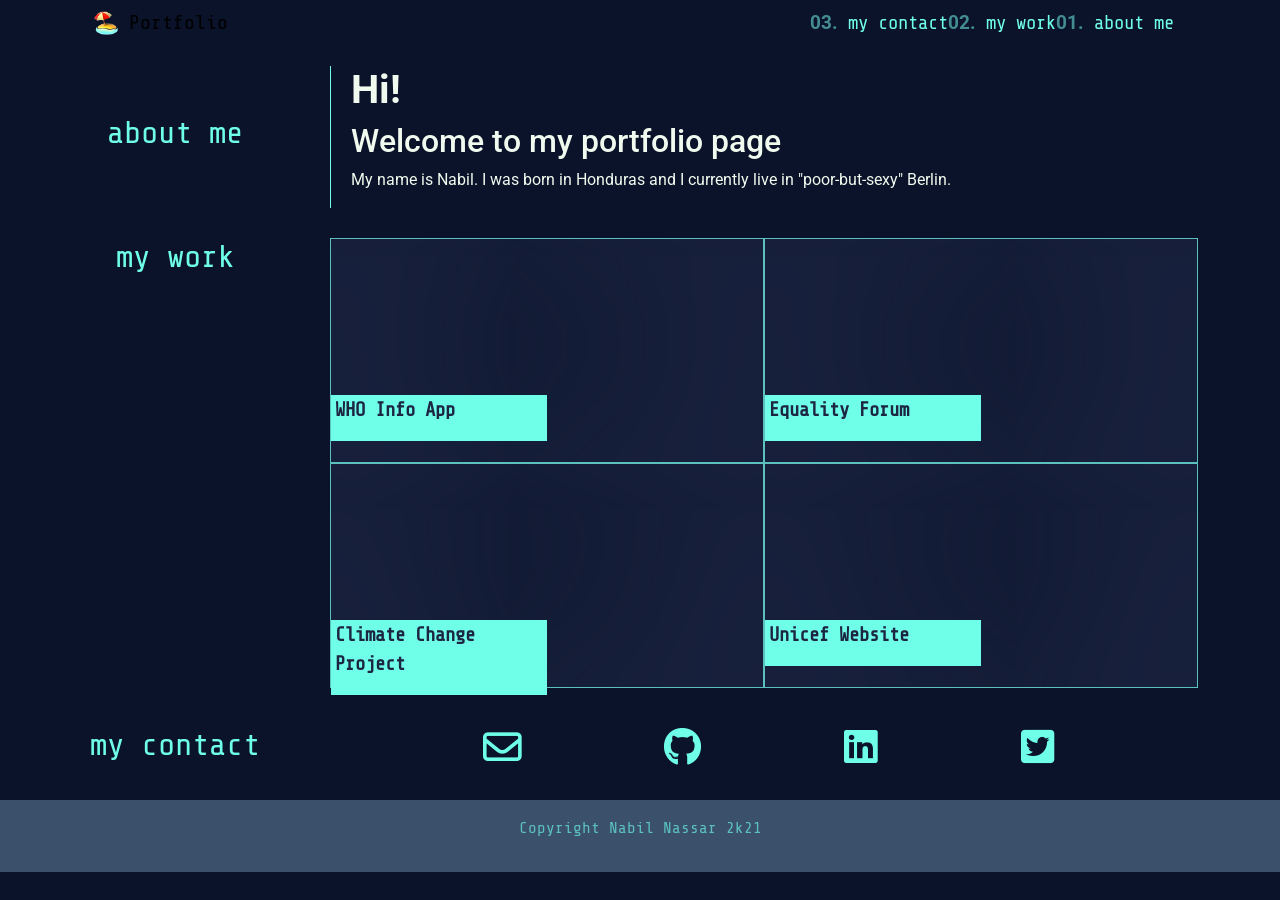
==== index.html @ fea4977c "Initial commit on dev branch" ====
<!DOCTYPE html>
<html lang="en">
  <head>
    <meta charset="UTF-8" />
    <meta http-equiv="X-UA-Compatible" content="IE=edge" />
    <meta name="viewport" content="width=device-width, initial-scale=1.0" />
    <!-- google fonts -->
    <link
      href="https://fonts.googleapis.com/css2?family=Dancing+Script:wght@700&family=Roboto:wght@100;300&family=Share+Tech+Mono&display=swap"
      rel="stylesheet"
    />
    <!-- cdn link to awesome font -->
    <link
      rel="stylesheet"
      href="https://cdnjs.cloudflare.com/ajax/libs/font-awesome/6.0.0-beta2/css/all.min.css"
      integrity="sha512-YWzhKL2whUzgiheMoBFwW8CKV4qpHQAEuvilg9FAn5VJUDwKZZxkJNuGM4XkWuk94WCrrwslk8yWNGmY1EduTA=="
      crossorigin="anonymous"
      referrerpolicy="no-referrer"
    />
    <!-- bootstrap -->
    <link
      href="https://cdn.jsdelivr.net/npm/bootstrap@5.1.3/dist/css/bootstrap.min.css"
      rel="stylesheet"
      integrity="sha384-1BmE4kWBq78iYhFldvKuhfTAU6auU8tT94WrHftjDbrCEXSU1oBoqyl2QvZ6jIW3"
      crossorigin="anonymous"
    />
    <!-- bootstrap icons -->
    <link
      rel="stylesheet"
      href="https://cdn.jsdelivr.net/npm/bootstrap-icons@1.7.0/font/bootstrap-icons.css"
    />
    <!-- style sheets -->
    <link rel="stylesheet" href="./assets/css/style.css" />
    <!-- title and favicon -->
    <title>Nabil's Portfolio</title>
    <link
      rel="shortcut icon"
      href="./assets/images/beach-with-umbrella.png"
      type="image/gif"
    />
  </head>

  <body>
    <!-- header -->
    <div class="container">
      <nav class="navbar navbar-expand-lg">
        <div class="container-fluid">
          <div class="row">
            <!-- logo -->
            <div class="col">
              <a class="navbar-brand" href="#">
                <img
                  src="./assets/images/beach-with-umbrella.png"
                  alt="beach with umbrella icon"
                  width="24"
                  height="24"
                  class="d-inline-block align-text-top"
                />
                Portfolio
              </a>
            </div>
          </div>
          <!-- navigation options -->
          <div class="container-fluid">
            <button
              class="navbar-toggler"
              type="button"
              data-bs-toggle="collapse"
              data-bs-target="#navbarNavDropdown"
              aria-controls="navbarNavDropdown"
              aria-expanded="false"
              aria-label="Toggle navigation"
            >
              <span class="navbar-toggler-icon"></span>
            </button>
            <ul class="navbar-nav flex-row-reverse">
              <li class="nav-item">
                <a class="menu-item" href="#about-me-anchor"
                  ><span>01.</span> about me</a
                >
              </li>
              <li class="nav-item">
                <a class="menu-item" href="#my-work-anchor"
                  ><span>02.</span> my work</a
                >
              </li>
              <li class="nav-item">
                <a class="menu-item" href="#my-contact-anchor"
                  ><span>03.</span> my contact</a
                >
              </li>
            </ul>
          </div>
        </div>
      </nav>
    </div>

    <main>
      <!-- ABOUT ME -->
      <div class="about-me" id="about-me-anchor">
        <!-- about me title section on the left -->
        <div class="about-me-title">
          <h2>about me</h2>
        </div>

        <!-- text with info and intro about myself / this is regular text -->
        <div class="about-me-text">
          <h1>
            <b>Hi!</b>
          </h1>
          <h2>Welcome to my portfolio page</h2>
          <p>
            My name is Nabil. I was born in Honduras and I currently live in
            "poor-but-sexy" Berlin.
          </p>
        </div>
      </div>

      <!-- MY WORK -->
      <div class="my-work" id="my-work-anchor">
        <!-- my work title section on the left -->
        <div class="my-work-title">
          <h2>my work</h2>
        </div>

        <!-- this is where all projects are configured and then located on the right side -->
        <div class="projects">
          

          <!-- this is project #2 -->
          <div class="project" id="project-2">
            <a href="https://www.who.int/">
              <div class="project-title">
                <p>
                  <b> WHO Info App </b>
                </p>
              </div>
            </a>
          </div>

          <!-- this is project #3 -->
          <div class="project" id="project-3">
            <a href="https://www.equalrights.org/">
              <div class="project-title">
                <p>
                  <b> Equality Forum </b>
                </p>
              </div>
            </a>
          </div>

          <!-- this is project #4 -->
          <div class="project" id="project-4">
            <a href="https://climate.nasa.gov/">
              <div class="project-title">
                <p>
                  <b> Climate Change Project </b>
                </p>
              </div>
            </a>
          </div>

          <!-- this is project #5 -->
          <div class="project" id="project-5">
            <a href="https://www.unicef.org/">
              <div class="project-title">
                <p>
                  <b> Unicef Website </b>
                </p>
              </div>
            </a>
          </div>
        </div>
      </div>

      <!-- MY CONTACT -->
      <div class="my-contact" id="my-contact-anchor">
        <!-- my contact title section on the left side -->
        <div class="my-contact-title">
          <h2>my contact</h2>
        </div>

        <!-- social media icons to redirect to the corresponding contact platform -->
        <div class="contact-media">
          <!-- this icon open the local mail program and sends an email to my address -->
          <div class="social-media" id="email">
            <a href="mailto:nabilnassarvelasquez@gmail.com">
              <i class="far fa-envelope fa-2x"></i>
            </a>
          </div>

          <!-- this icon takes the visitor to my github page -->
          <div class="social-media" id="github">
            <a href="https://github.com/nnassarv">
              <i class="fab fa-github fa-2x"></i>
            </a>
          </div>

          <!-- this icon takes the visitor to my linkedin page -->
          <div class="social-media" id="linkedin">
            <a
              href="https://www.linkedin.com/in/nabil-nassar-velasquez-46053528/"
            >
              <i class="fab fa-linkedin fa-2x"></i>
            </a>
          </div>

          <!-- this icon takes the visitor to twitter home page -->
          <div class="social-media" id="twitter">
            <a href="https://twitter.com/home">
              <i class="fab fa-twitter-square fa-2x"></i>
            </a>
          </div>
        </div>
      </div>
    </main>
  </body>

  <!-- this is a standard copyright footer -->
  <footer>
    <p>Copyright Nabil Nassar 2k21</p>
  </footer>
</html>
---- assets/css/style.css ----
:root {
/* This is the color pallet for this site */
/* CSS HEX */
    --imperial-red: #e63946ff;
    --white: #f1faeeff;
    --soft-blue: #a8dadcff;
    --mid-blue: #457b9dff;
    --dark-blue: #1d3557ff;
    --oxford-blue: #0b132bff;
    --space-cadet: #1c2541ff;
    --independence: #3a506bff;
    --maximum-blue-green: #5bc0beff;
    --turquoise: #6fffe9ff;
}
/* body general style */
body {
    background-color: var(--oxford-blue);
    display: block;    
}

/* 
    NAV-BAR STYLE 
*/

/* header style */
/* .header {
    height: auto;
    color: var(--white);
    background: var(--oxford-blue);
    display: flex;
    justify-content: space-between;
} */

/* logo style */
.logo {
    font-size: 1.6vw;
    font-family: 'Share Tech Mono', monospace;
    text-align: center;
    color: var(--turquoise);
    /* width: 25%; */
}

.logo h2 {
    text-align: center;
    padding: 10px;
}

/* nav bar style */
/* .header nav {
    min-width: 75%;
    height: auto;
    display: flex;
    flex-flow: row wrap;
    justify-content: center;
    align-items: center;
} */

/* style of the menu items list */
/* nav ul {
    display: flex;
    justify-content: center;
} */

/* style for the numbering of the menu items in tha nav bar */
nav span {
    color: var(--maximum-blue-green);
    font-family: 'Roboto', sans-serif;
    opacity: 0.7;
    font-weight:bolder;
}

/* nav bar options style */
.header nav ul li {
    /* min-width: 15vw; */
    list-style: none;
    text-align: center;
    /* flex: 1 1 20%; */
}

/* style of menu items in the nav bar */
a {
    color: var(--turquoise);
    text-decoration: none;
    font-family: 'Share Tech Mono', monospace;
    font-size: 1.5vw;
}

/* style for hover over menu items in the nav bar */
.menu-item:hover span, .menu-item:hover {
    color: coral;
}

/* 
    ABOUT ME section 
*/

/* about me container */
.about-me {
    margin: 10px;
    padding: 10px;
    height: auto;
    width: auto;
    display: flex;
    align-items: center;
}

/* about me title */
.about-me-title {
    color: var(--turquoise);
    font-family: 'Share Tech Mono', monospace;
    margin: 0px;
    width: 25%;
    height: auto;
    background: var(--oxford-blue);
    text-align: center;
}

/* about me info */
.about-me-text {
    color: var(--white);
    font-family: 'Roboto', sans-serif;
    padding-left: 20px;
    margin-left: 0px;
    border-left: 1px solid var(--turquoise);
    width: 75%;
    height: auto;
    text-align: left;
    flex: 1 1 70%;
}


/* 
    MY WORK section 
*/
/* my work container */
.my-work {
    margin: 10px;
    padding: 10px;
    height: auto;
    width: auto;
    display: flex;
    align-items: center;
}

/* my work title */
.my-work-title {
    color: var(--turquoise);
    font-family: 'Share Tech Mono', monospace;
    margin: 0px;
    width: 25%;
    height: auto;
    background: var(--oxford-blue);
    text-align: center;
    display: block;
    align-self: flex-start;
}

/* my work = my projects */
.projects {
    margin: 0px;
    width: 70%;
    height: auto;
    display: flex;
    flex-flow: row wrap;
}

/* style of the project cards */
.project {
    margin: 0;
    box-shadow: 0px 0px 200px 50px var(--space-cadet) inset;
    border: 1px solid var(--maximum-blue-green);
    width: 35%;
    height: auto;
    flex: 1 1 35%;
}

/* style for hover over project box / image */
.project:hover {
    box-shadow: 0 0 0 0;
}

/* style for hover over project title box */
.project-title:hover {
    background: coral;
    color: var(--white);
}

/* box with project title */
.project-title {
    color: var(--space-cadet);
    font-family: 'Share Tech Mono', monospace;
    background: var(--turquoise);
    max-width: 50%;
    min-height: 10%;
    padding: 0.1% 0 0.1% 1%;
    text-align: left;
    position: relative;
    top: 70%;
}

/* style for text inside the project title box */
.project-title a {
    color: var(--space-cadet);
    font-size: smaller;
}

/* mini project week 1 */
#project-1 {
    background-image: url(./images/project-1-mini-project.jpeg);
    width: 70%;
    height: 25vh;
    background-size: cover;
    background-position: center;
    flex: 1 1 70%;
}

/* who app */
#project-2 {
    background-image: url(./images/who-info-background.jpeg);
    width: 35%;
    height: 25vh;
    background-size: cover;
    background-position: center 10%;
    flex: 1 1 35%;
}

/* equality */
#project-3 {
    background-image: url(./images/still-fighting-for-this-shit.jpeg);
    width: 35%;
    height: 25vh;
    background-size: cover;
    background-position: top 10%;
    flex: 1 1 35%;
}

/* climate change */
#project-4 {
    background-image: url(./images/planet-over-profit.jpeg);
    width: 35%;
    height: 25vh;
    background-size: cover;
    background-position: top 10%;
    flex: 1 1 35%;
}

/* unicef */
#project-5 {
    background-image: url(./images/unicef.jpeg);
    width: 35%;
    height: 25vh;
    background-size: cover;
    background-position: center;
    flex: 1 1 35%;
}

/* 
    MY CONTACT section
*/
/* my contact container */
.my-contact {
    margin: 10px;
    padding: 10px;
    height: auto;
    width: auto;
    display: flex;
    align-items: center;
}

/* my contact title */
.my-contact-title {
    color: var(--turquoise);
    font-family: 'Share Tech Mono', monospace;
    margin: 0px;
    width: 25%;
    height: auto;
    background: var(--oxford-blue);
    text-align: center;
    display: block;
}

/* my contact info */
.contact-media {
    padding: 5px;
    margin: 5px;
    width: 70%;
    height: auto;
    display: flex;
    flex-flow: row wrap;
    justify-content:space-evenly;
}

/* style for hover over social media icons */
i:hover {
    transform: scale3d(1.2,1.2,1.2);
    color: coral;
}

/* footer style */
footer {
    background: var(--independence);
    color: var(--maximum-blue-green);
    font-family: 'Share Tech Mono', monospace;
    text-align: center;
    padding: 1em;
}

/* media screen config for screen size starting at 700px width */
@media screen and (max-width: 700px) {
    * {
        flex-flow: column wrap;
    }

    .header {
        flex-direction: column;
        align-self: center;
        justify-items: center;
    }

    .projects {
        flex-flow: column wrap;
    }

    .project {
        min-width: 20rem;
        min-height: 20rem;
        align-self: center;

    }

    .my-work-title {
        align-self: center;
    }
}
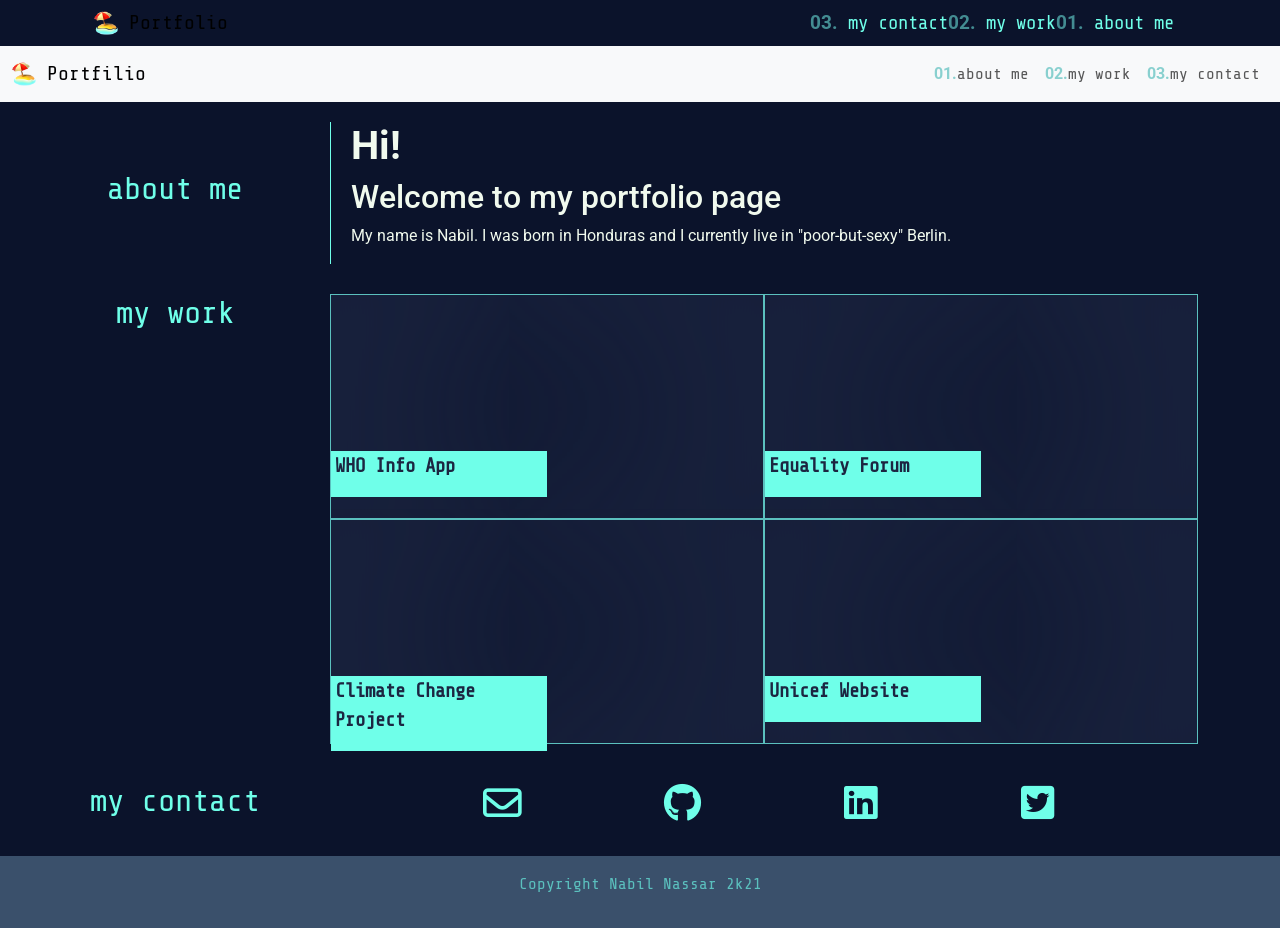
==== commit 5c13d37d: "Add new navbar with responsive design to small screen into toggle button" ====
--- a/index.html
+++ b/index.html
@@ -24,6 +24,12 @@
       integrity="sha384-1BmE4kWBq78iYhFldvKuhfTAU6auU8tT94WrHftjDbrCEXSU1oBoqyl2QvZ6jIW3"
       crossorigin="anonymous"
     />
+    <!-- JavaScript Bundle with Popper -->
+    <script
+      src="https://cdn.jsdelivr.net/npm/bootstrap@5.1.3/dist/js/bootstrap.bundle.min.js"
+      integrity="sha384-ka7Sk0Gln4gmtz2MlQnikT1wXgYsOg+OMhuP+IlRH9sENBO0LRn5q+8nbTov4+1p"
+      crossorigin="anonymous"
+    ></script>
     <!-- bootstrap icons -->
     <link
       rel="stylesheet"
@@ -42,6 +48,7 @@
 
   <body>
     <!-- header -->
+
     <div class="container">
       <nav class="navbar navbar-expand-lg">
         <div class="container-fluid">
@@ -95,6 +102,52 @@
       </nav>
     </div>
 
+    <!-- new navbar -->
+    <nav class="navbar navbar-expand-lg navbar-light bg-light">
+      <div class="container-fluid">
+        <a class="navbar-brand" href="#">
+          <img
+            src="./assets/images/beach-with-umbrella.png"
+            alt="beach with umbrella icon"
+            width="24"
+            height="24"
+            class="d-inline-block align-text-top"
+          />
+          Portfilio</a
+        >
+        <button
+          class="navbar-toggler"
+          type="button"
+          data-bs-toggle="collapse"
+          data-bs-target="#navbarTogglerDemo02"
+          aria-controls="navbarTogglerDemo02"
+          aria-expanded="false"
+          aria-label="Toggle navigation"
+        >
+          <span class="navbar-toggler-icon"></span>
+        </button>
+        <div class="collapse navbar-collapse row" id="navbarTogglerDemo02">
+          <ul class="navbar-nav me-auto mb-2 mb-lg-0 justify-content-end">
+            <li class="nav-item">
+              <a class="nav-link" aria-current="page" href="#about-me-anchor"
+                ><span>01.</span>about me</a
+              >
+            </li>
+            <li class="nav-item">
+              <a class="nav-link" href="#my-work-anchor"
+                ><span>02.</span>my work</a
+              >
+            </li>
+            <li class="nav-item">
+              <a class="nav-link" href="#my-contact-anchor"
+                ><span>03.</span>my contact</a
+              >
+            </li>
+          </ul>
+        </div>
+      </div>
+    </nav>
+
     <main>
       <!-- ABOUT ME -->
       <div class="about-me" id="about-me-anchor">
@@ -125,8 +178,6 @@
 
         <!-- this is where all projects are configured and then located on the right side -->
         <div class="projects">
-          
-
           <!-- this is project #2 -->
           <div class="project" id="project-2">
             <a href="https://www.who.int/">
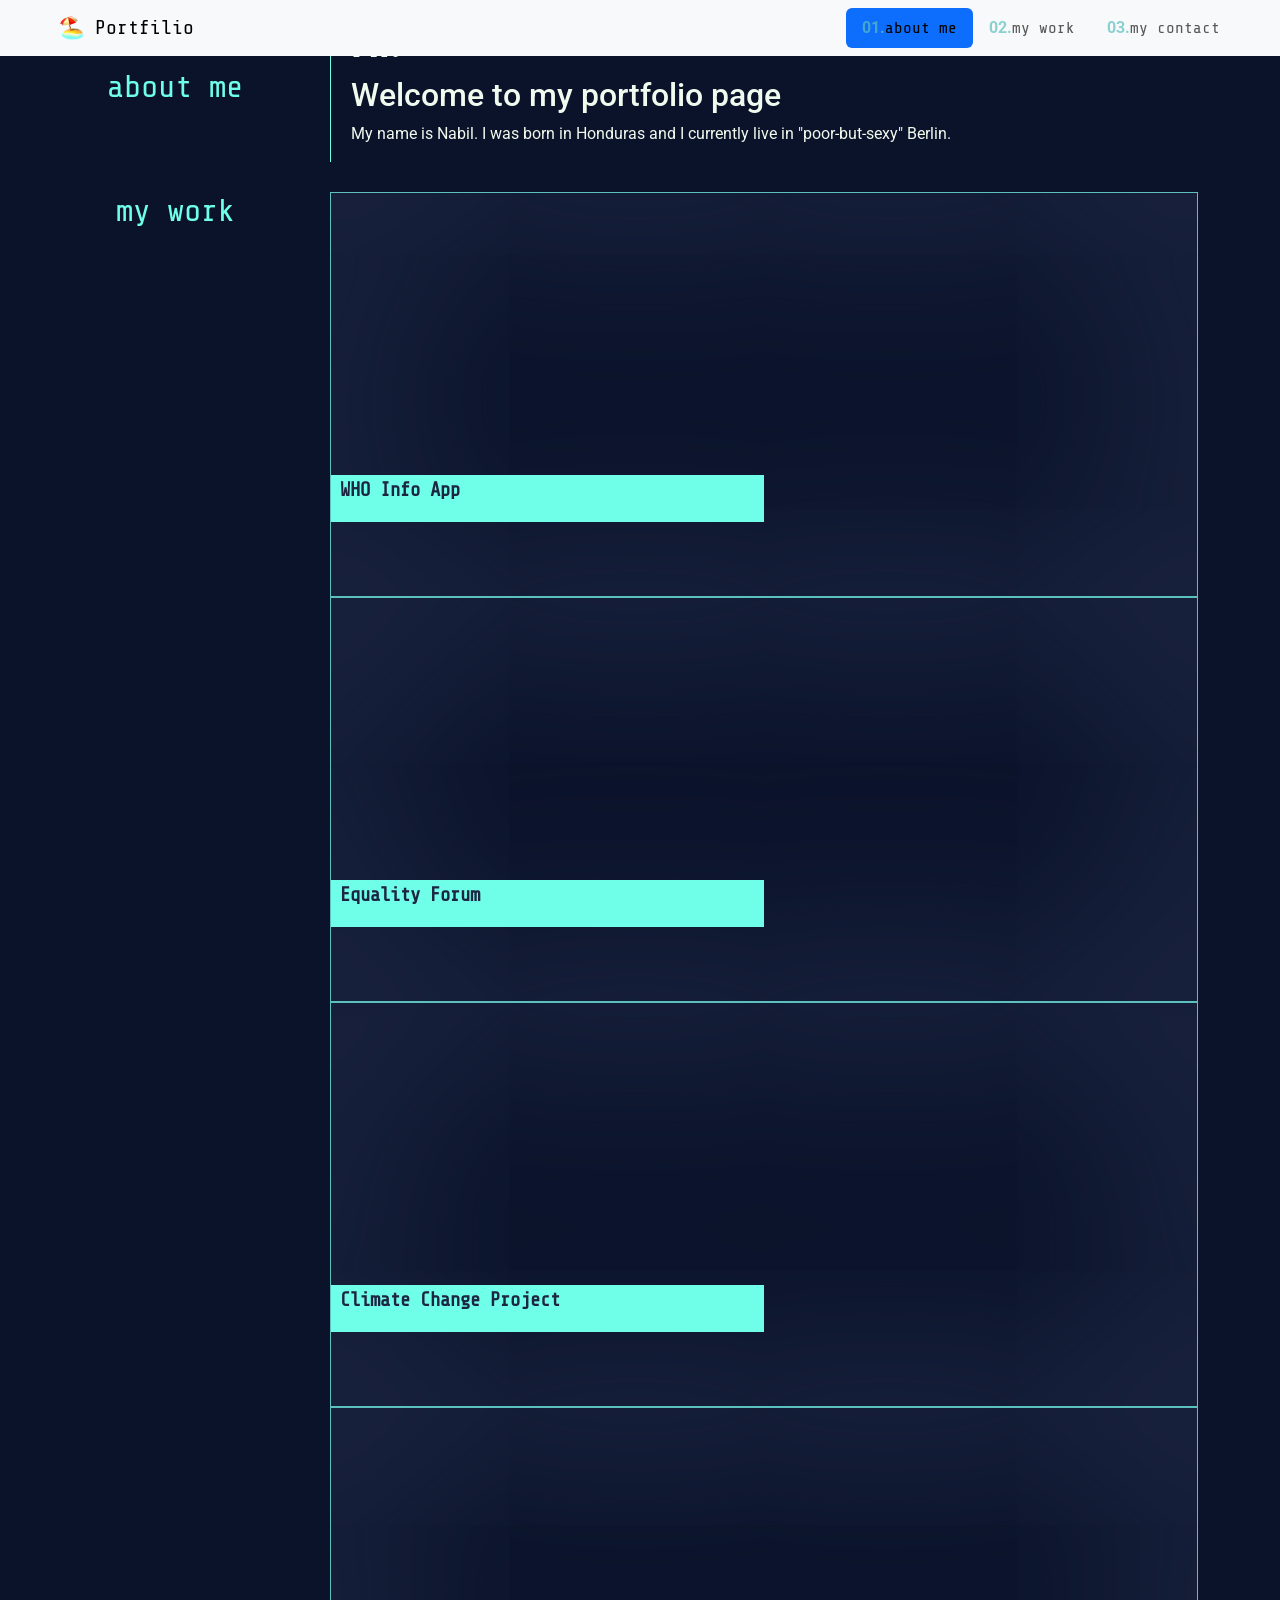
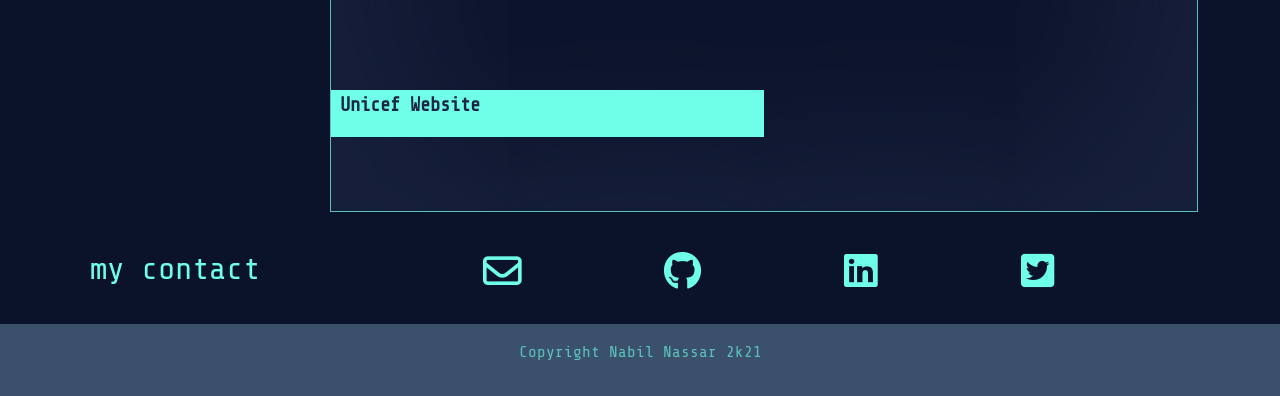
==== commit 233d1d52: "Add scrollspy to navbar and body to display the current section as we scroll down" ====
--- a/index.html
+++ b/index.html
@@ -46,66 +46,14 @@
     />
   </head>
 
-  <body>
+  <body data-bs-spy="scroll" data-bs-target="#navbar-scrollspy">
     <!-- header -->
-
-    <div class="container">
-      <nav class="navbar navbar-expand-lg">
-        <div class="container-fluid">
-          <div class="row">
-            <!-- logo -->
-            <div class="col">
-              <a class="navbar-brand" href="#">
-                <img
-                  src="./assets/images/beach-with-umbrella.png"
-                  alt="beach with umbrella icon"
-                  width="24"
-                  height="24"
-                  class="d-inline-block align-text-top"
-                />
-                Portfolio
-              </a>
-            </div>
-          </div>
-          <!-- navigation options -->
-          <div class="container-fluid">
-            <button
-              class="navbar-toggler"
-              type="button"
-              data-bs-toggle="collapse"
-              data-bs-target="#navbarNavDropdown"
-              aria-controls="navbarNavDropdown"
-              aria-expanded="false"
-              aria-label="Toggle navigation"
-            >
-              <span class="navbar-toggler-icon"></span>
-            </button>
-            <ul class="navbar-nav flex-row-reverse">
-              <li class="nav-item">
-                <a class="menu-item" href="#about-me-anchor"
-                  ><span>01.</span> about me</a
-                >
-              </li>
-              <li class="nav-item">
-                <a class="menu-item" href="#my-work-anchor"
-                  ><span>02.</span> my work</a
-                >
-              </li>
-              <li class="nav-item">
-                <a class="menu-item" href="#my-contact-anchor"
-                  ><span>03.</span> my contact</a
-                >
-              </li>
-            </ul>
-          </div>
-        </div>
-      </nav>
-    </div>
-
-    <!-- new navbar -->
-    <nav class="navbar navbar-expand-lg navbar-light bg-light">
+    <nav
+      id="navbar-scrollspy"
+      class="navbar navbar-expand-lg navbar-light bg-light fixed-top"
+    >
       <div class="container-fluid">
-        <a class="navbar-brand" href="#">
+        <a class="navbar-brand px-5" href="#">
           <img
             src="./assets/images/beach-with-umbrella.png"
             alt="beach with umbrella icon"
@@ -127,19 +75,30 @@
           <span class="navbar-toggler-icon"></span>
         </button>
         <div class="collapse navbar-collapse row" id="navbarTogglerDemo02">
-          <ul class="navbar-nav me-auto mb-2 mb-lg-0 justify-content-end">
+          <ul
+            class="
+              navbar-nav
+              nav nav-pills
+              me-auto
+              mb-2 mb-lg-0
+              justify-content-end
+            "
+          >
             <li class="nav-item">
-              <a class="nav-link" aria-current="page" href="#about-me-anchor"
+              <a
+                class="nav-link menu-item px-3"
+                aria-current="page"
+                href="#about-me-anchor"
                 ><span>01.</span>about me</a
               >
             </li>
             <li class="nav-item">
-              <a class="nav-link" href="#my-work-anchor"
+              <a class="nav-link menu-item px-3" href="#my-work-anchor"
                 ><span>02.</span>my work</a
               >
             </li>
             <li class="nav-item">
-              <a class="nav-link" href="#my-contact-anchor"
+              <a class="nav-link menu-item pe-5 ps-3" href="#my-contact-anchor"
                 ><span>03.</span>my contact</a
               >
             </li>
@@ -149,118 +108,127 @@
     </nav>
 
     <main>
-      <!-- ABOUT ME -->
-      <div class="about-me" id="about-me-anchor">
-        <!-- about me title section on the left -->
-        <div class="about-me-title">
-          <h2>about me</h2>
-        </div>
-
-        <!-- text with info and intro about myself / this is regular text -->
-        <div class="about-me-text">
-          <h1>
-            <b>Hi!</b>
-          </h1>
-          <h2>Welcome to my portfolio page</h2>
-          <p>
-            My name is Nabil. I was born in Honduras and I currently live in
-            "poor-but-sexy" Berlin.
-          </p>
-        </div>
-      </div>
-
-      <!-- MY WORK -->
-      <div class="my-work" id="my-work-anchor">
-        <!-- my work title section on the left -->
-        <div class="my-work-title">
-          <h2>my work</h2>
-        </div>
-
-        <!-- this is where all projects are configured and then located on the right side -->
-        <div class="projects">
-          <!-- this is project #2 -->
-          <div class="project" id="project-2">
-            <a href="https://www.who.int/">
-              <div class="project-title">
-                <p>
-                  <b> WHO Info App </b>
-                </p>
-              </div>
-            </a>
-          </div>
-
-          <!-- this is project #3 -->
-          <div class="project" id="project-3">
-            <a href="https://www.equalrights.org/">
-              <div class="project-title">
-                <p>
-                  <b> Equality Forum </b>
-                </p>
-              </div>
-            </a>
-          </div>
-
-          <!-- this is project #4 -->
-          <div class="project" id="project-4">
-            <a href="https://climate.nasa.gov/">
-              <div class="project-title">
-                <p>
-                  <b> Climate Change Project </b>
-                </p>
-              </div>
-            </a>
-          </div>
-
-          <!-- this is project #5 -->
-          <div class="project" id="project-5">
-            <a href="https://www.unicef.org/">
-              <div class="project-title">
-                <p>
-                  <b> Unicef Website </b>
-                </p>
-              </div>
-            </a>
-          </div>
-        </div>
-      </div>
-
-      <!-- MY CONTACT -->
-      <div class="my-contact" id="my-contact-anchor">
-        <!-- my contact title section on the left side -->
-        <div class="my-contact-title">
-          <h2>my contact</h2>
-        </div>
-
-        <!-- social media icons to redirect to the corresponding contact platform -->
-        <div class="contact-media">
-          <!-- this icon open the local mail program and sends an email to my address -->
-          <div class="social-media" id="email">
-            <a href="mailto:nabilnassarvelasquez@gmail.com">
-              <i class="far fa-envelope fa-2x"></i>
-            </a>
-          </div>
-
-          <!-- this icon takes the visitor to my github page -->
-          <div class="social-media" id="github">
-            <a href="https://github.com/nnassarv">
-              <i class="fab fa-github fa-2x"></i>
-            </a>
-          </div>
-
-          <!-- this icon takes the visitor to my linkedin page -->
-          <div class="social-media" id="linkedin">
-            <a
-              href="https://www.linkedin.com/in/nabil-nassar-velasquez-46053528/"
-            >
-              <i class="fab fa-linkedin fa-2x"></i>
-            </a>
-          </div>
-
-          <!-- this icon takes the visitor to twitter home page -->
-          <div class="social-media" id="twitter">
-            <a href="https://twitter.com/home">
-              <i class="fab fa-twitter-square fa-2x"></i>
-            </a>
+      <!-- add the scrollspy to highlight the sectio in the menu as we scroll -->
+        <div
+        data-bs-spy="scroll"
+        data-bs-target="#navbar-scrollspy"
+        data-bs-offset="0"
+        class="scrollspy-example"
+        tabindex="0"
+      >
+        <!-- ABOUT ME -->
+        <div class="about-me" id="about-me-anchor">
+          <!-- about me title section on the left -->
+          <div class="about-me-title">
+            <h2>about me</h2>
+          </div>
+
+          <!-- text with info and intro about myself / this is regular text -->
+          <div class="about-me-text">
+            <h1>
+              <b>Hi!</b>
+            </h1>
+            <h2>Welcome to my portfolio page</h2>
+            <p>
+              My name is Nabil. I was born in Honduras and I currently live in
+              "poor-but-sexy" Berlin.
+            </p>
+          </div>
+        </div>
+
+        <!-- MY WORK -->
+        <div class="my-work" id="my-work-anchor">
+          <!-- my work title section on the left -->
+          <div class="my-work-title">
+            <h2>my work</h2>
+          </div>
+
+          <!-- this is where all projects are configured and then located on the right side -->
+          <div class="projects">
+            <!-- this is project #2 -->
+            <div class="project" id="project-2">
+              <a href="https://www.who.int/">
+                <div class="project-title">
+                  <p>
+                    <b> WHO Info App </b>
+                  </p>
+                </div>
+              </a>
+            </div>
+
+            <!-- this is project #3 -->
+            <div class="project" id="project-3">
+              <a href="https://www.equalrights.org/">
+                <div class="project-title">
+                  <p>
+                    <b> Equality Forum </b>
+                  </p>
+                </div>
+              </a>
+            </div>
+
+            <!-- this is project #4 -->
+            <div class="project" id="project-4">
+              <a href="https://climate.nasa.gov/">
+                <div class="project-title">
+                  <p>
+                    <b> Climate Change Project </b>
+                  </p>
+                </div>
+              </a>
+            </div>
+
+            <!-- this is project #5 -->
+            <div class="project" id="project-5">
+              <a href="https://www.unicef.org/">
+                <div class="project-title">
+                  <p>
+                    <b> Unicef Website </b>
+                  </p>
+                </div>
+              </a>
+            </div>
+          </div>
+        </div>
+
+        <!-- MY CONTACT -->
+        <div class="my-contact" id="my-contact-anchor">
+          <!-- my contact title section on the left side -->
+          <div class="my-contact-title">
+            <h2>my contact</h2>
+          </div>
+
+          <!-- social media icons to redirect to the corresponding contact platform -->
+          <div class="contact-media">
+            <!-- this icon open the local mail program and sends an email to my address -->
+            <div class="social-media" id="email">
+              <a href="mailto:nabilnassarvelasquez@gmail.com">
+                <i class="far fa-envelope fa-2x"></i>
+              </a>
+            </div>
+
+            <!-- this icon takes the visitor to my github page -->
+            <div class="social-media" id="github">
+              <a href="https://github.com/nnassarv">
+                <i class="fab fa-github fa-2x"></i>
+              </a>
+            </div>
+
+            <!-- this icon takes the visitor to my linkedin page -->
+            <div class="social-media" id="linkedin">
+              <a
+                href="https://www.linkedin.com/in/nabil-nassar-velasquez-46053528/"
+              >
+                <i class="fab fa-linkedin fa-2x"></i>
+              </a>
+            </div>
+
+            <!-- this icon takes the visitor to twitter home page -->
+            <div class="social-media" id="twitter">
+              <a href="https://twitter.com/home">
+                <i class="fab fa-twitter-square fa-2x"></i>
+              </a>
+            </div>
           </div>
         </div>
       </div>
--- a/assets/css/style.css
+++ b/assets/css/style.css
@@ -15,7 +15,8 @@
 /* body general style */
 body {
     background-color: var(--oxford-blue);
-    display: block;    
+    display: block;   
+    position: relative; 
 }
 
 /* 
@@ -204,54 +205,44 @@
     font-size: smaller;
 }
 
-/* mini project week 1 */
-#project-1 {
-    background-image: url(./images/project-1-mini-project.jpeg);
-    width: 70%;
-    height: 25vh;
-    background-size: cover;
-    background-position: center;
-    flex: 1 1 70%;
-}
-
 /* who app */
 #project-2 {
     background-image: url(./images/who-info-background.jpeg);
-    width: 35%;
-    height: 25vh;
+    width: 75%;
+    height: 45vh;
     background-size: cover;
     background-position: center 10%;
-    flex: 1 1 35%;
+    flex: 1 1 75%;
 }
 
 /* equality */
 #project-3 {
     background-image: url(./images/still-fighting-for-this-shit.jpeg);
-    width: 35%;
-    height: 25vh;
+    width: 75%;
+    height: 45vh;
     background-size: cover;
-    background-position: top 10%;
-    flex: 1 1 35%;
+    background-position: center 10%;
+    flex: 1 1 75%;
 }
 
 /* climate change */
 #project-4 {
     background-image: url(./images/planet-over-profit.jpeg);
-    width: 35%;
-    height: 25vh;
+    width: 75%;
+    height: 45vh;
     background-size: cover;
-    background-position: top 10%;
-    flex: 1 1 35%;
+    background-position: center 10%;
+    flex: 1 1 75%;
 }
 
 /* unicef */
 #project-5 {
     background-image: url(./images/unicef.jpeg);
-    width: 35%;
-    height: 25vh;
+    width: 75%;
+    height: 45vh;
     background-size: cover;
-    background-position: center;
-    flex: 1 1 35%;
+    background-position: center 10%;
+    flex: 1 1 75%;
 }
 
 /* 
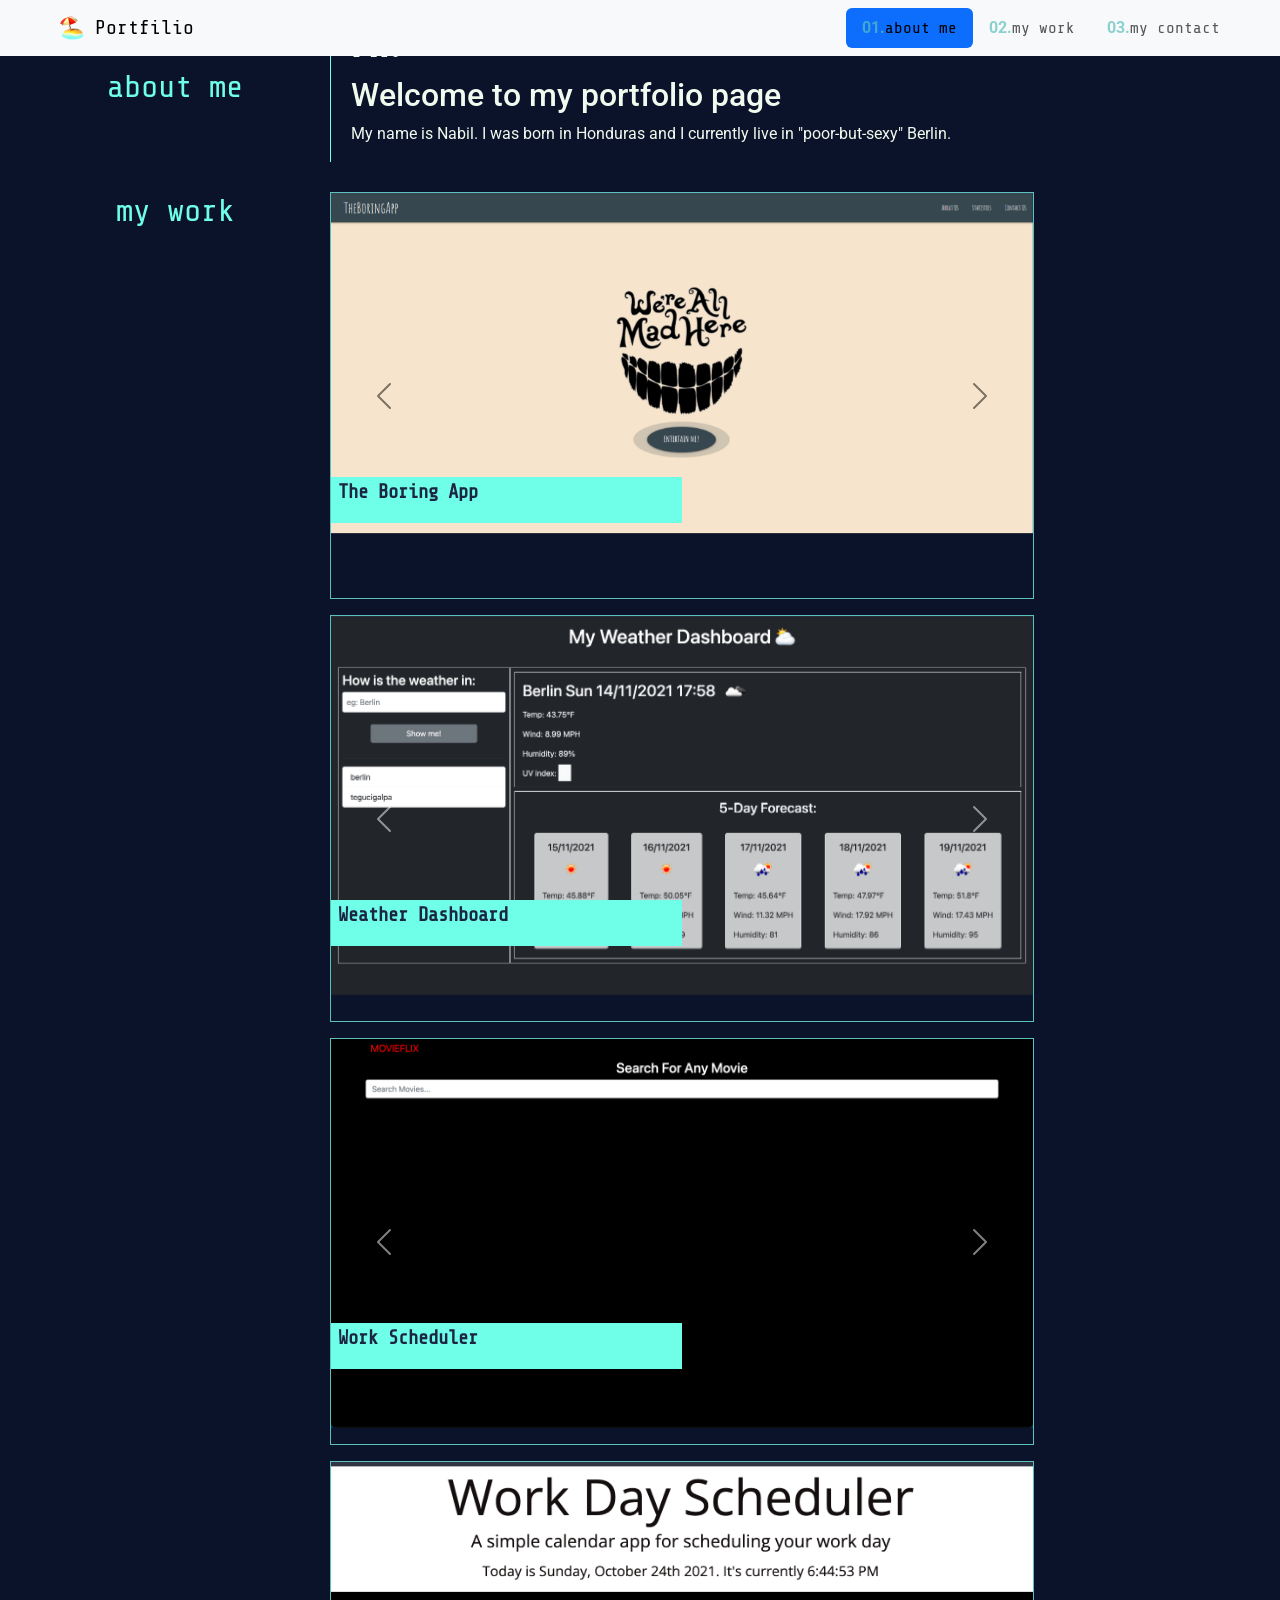
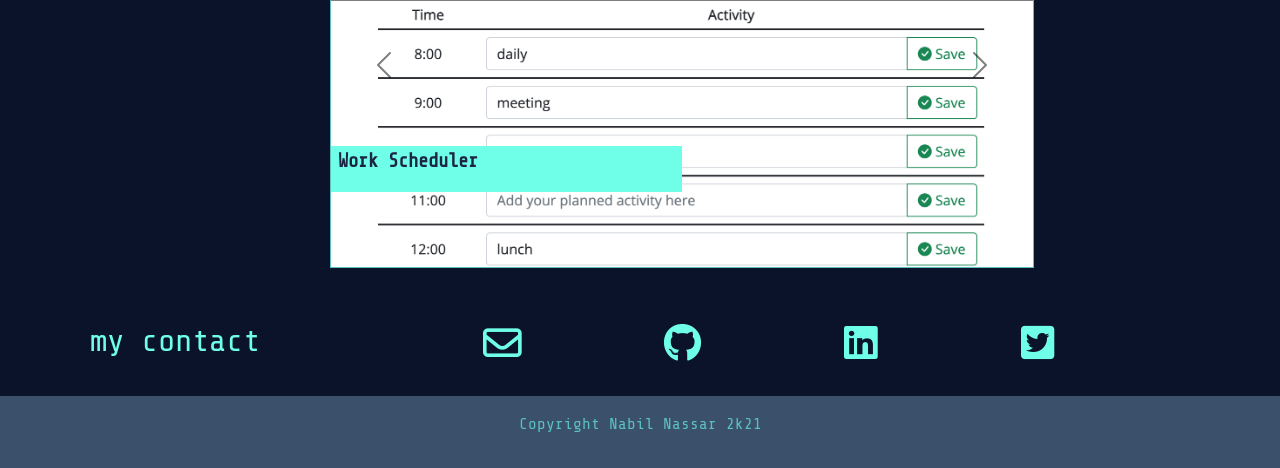
==== commit b43959bd: "Add all projects into carousels with screenshots" ====
--- a/index.html
+++ b/index.html
@@ -46,12 +46,14 @@
     />
   </head>
 
+  <!-- BODY (with scrollspy) -->
   <body data-bs-spy="scroll" data-bs-target="#navbar-scrollspy">
     <!-- header -->
     <nav
       id="navbar-scrollspy"
       class="navbar navbar-expand-lg navbar-light bg-light fixed-top"
     >
+      <!-- main navbar container -->
       <div class="container-fluid">
         <a class="navbar-brand px-5" href="#">
           <img
@@ -63,18 +65,19 @@
           />
           Portfilio</a
         >
+        <!-- button to show toggle when the screen is reduced -->
         <button
           class="navbar-toggler"
           type="button"
           data-bs-toggle="collapse"
-          data-bs-target="#navbarTogglerDemo02"
-          aria-controls="navbarTogglerDemo02"
+          data-bs-target="#navbarToggler"
+          aria-controls="navbarToggler"
           aria-expanded="false"
           aria-label="Toggle navigation"
         >
           <span class="navbar-toggler-icon"></span>
         </button>
-        <div class="collapse navbar-collapse row" id="navbarTogglerDemo02">
+        <div class="collapse navbar-collapse row" id="navbarToggler">
           <ul
             class="
               navbar-nav
@@ -108,8 +111,8 @@
     </nav>
 
     <main>
-      <!-- add the scrollspy to highlight the sectio in the menu as we scroll -->
-        <div
+      <!-- add the scrollspy to highlight the section in the menu as we scroll -->
+      <div
         data-bs-spy="scroll"
         data-bs-target="#navbar-scrollspy"
         data-bs-offset="0"
@@ -145,49 +148,262 @@
 
           <!-- this is where all projects are configured and then located on the right side -->
           <div class="projects">
-            <!-- this is project #2 -->
-            <div class="project" id="project-2">
-              <a href="https://www.who.int/">
-                <div class="project-title">
-                  <p>
-                    <b> WHO Info App </b>
-                  </p>
+            <!-- Project #1: The Boring App -->
+            <div class="project mb-3" id="project-1">
+              <a href="https://github.com/nnassarv/TheBoringApp">
+                <div
+                  id="carousel-boringApp"
+                  class="carousel carousel-dark slide carousel-fade"
+                  data-bs-ride="carousel"
+                >
+                  <div class="carousel-inner">
+                    <div class="carousel-item active">
+                      <img
+                        src="./assets/images/boring-app-welcome-page.png"
+                        class="d-block w-100"
+                        alt="..."
+                      />
+                    </div>
+                    <div class="carousel-item">
+                      <img
+                        src="./assets/images/make-a-choice.jpeg"
+                        class="d-block w-100"
+                        alt="..."
+                      />
+                    </div>
+                    <div class="carousel-item">
+                      <img
+                        src="./assets/images/random-youtube.png"
+                        class="d-block w-100"
+                        alt="..."
+                      />
+                    </div>
+                    <div class="project-title">
+                      <p>
+                        <b>The Boring App</b>
+                      </p>
+                    </div>
+                  </div>
+                  <button
+                    class="carousel-control-prev"
+                    type="button"
+                    data-bs-target="#carousel-boringApp"
+                    data-bs-slide="prev"
+                  >
+                    <span
+                      class="carousel-control-prev-icon"
+                      aria-hidden="true"
+                    ></span>
+                    <span class="visually-hidden">Previous</span>
+                  </button>
+                  <button
+                    class="carousel-control-next"
+                    type="button"
+                    data-bs-target="#carousel-boringApp"
+                    data-bs-slide="next"
+                  >
+                    <span
+                      class="carousel-control-next-icon"
+                      aria-hidden="true"
+                    ></span>
+                    <span class="visually-hidden">Next</span>
+                  </button>
                 </div>
               </a>
             </div>
 
-            <!-- this is project #3 -->
-            <div class="project" id="project-3">
-              <a href="https://www.equalrights.org/">
-                <div class="project-title">
-                  <p>
-                    <b> Equality Forum </b>
-                  </p>
+            <!-- Project #2: Weather Dashboard -->
+
+            <div class="project mb-3" id="project-2">
+                <a href="https://github.com/nnassarv/Weather-Dashboard-w6">
+                    <div
+                    id="carousel-weatherDashboard"
+                    class="carousel carousel slide carousel-fade"
+                    data-bs-ride="carousel"
+                    >
+                    <div class="carousel-inner">
+                        <div class="carousel-item active">
+                            <img
+                            src="./assets/images/My_Weather_Dashboard-1.png"
+                            class="d-block w-100"
+                            alt="..."
+                            />
+                        </div>
+                        <div class="carousel-item">
+                            <img
+                            src="./assets/images/My_Weather_Dashboard-2.png"
+                            class="d-block w-100"
+                            alt="..."
+                            />
+                        </div>
+                        <div class="project-title">
+                            <p>
+                                <b>Weather Dashboard</b>
+                            </p>
+                        </div>
+                    </div>
+                    <button
+                    class="carousel-control-prev"
+                    type="button"
+                    data-bs-target="#carousel-weatherDashboard"
+                    data-bs-slide="prev"
+                    >
+                    <span
+                    class="carousel-control-prev-icon"
+                    aria-hidden="true"
+                    ></span>
+                    <span class="visually-hidden">Previous</span>
+                </button>
+                <button
+                class="carousel-control-next"
+                type="button"
+                data-bs-target="#carousel-weatherDashboard"
+                data-bs-slide="next"
+                >
+                <span
+                class="carousel-control-next-icon"
+                aria-hidden="true"
+                ></span>
+                <span class="visually-hidden">Next</span>
+            </button>
+        </div>
+        </a>
+            </div>
+
+            <!-- Project #3: MovieFlix -->
+
+            <div class="project mb-3" id="project-3">
+                <a href="https://github.com/nnassarv/movie-app">
+                    <div
+                    id="carousel-movieflix"
+                    class="carousel carousel slide carousel-fade"
+                    data-bs-ride="carousel"
+                    >
+                    <div class="carousel-inner">
+                        <div class="carousel-item active">
+                            <img
+                            src="./assets/images/Movie_App-1.png"
+                            class="d-block w-100"
+                            alt="..."
+                            />
+                        </div>
+                        <div class="carousel-item">
+                            <img
+                            src="./assets/images/Movie_App-2.png"
+                            class="d-block w-100"
+                            alt="..."
+                            />
+                        </div>
+                        <div class="carousel-item">
+                            <img
+                            src="./assets/images/Movie_App-3.png"
+                            class="d-block w-100"
+                            alt="..."
+                            />
+                        </div>
+                        <div class="project-title">
+                            <p>
+                                <b>Work Scheduler</b>
+                            </p>
+                        </div>
+                    </div>
+                    <button
+                    class="carousel-control-prev"
+                    type="button"
+                    data-bs-target="#carousel-movieflix"
+                    data-bs-slide="prev"
+                    >
+                    <span
+                    class="carousel-control-prev-icon"
+                    aria-hidden="true"
+                    ></span>
+                    <span class="visually-hidden">Previous</span>
+                </button>
+                <button
+                class="carousel-control-next"
+                type="button"
+                data-bs-target="#carousel-movieflix"
+                data-bs-slide="next"
+                >
+                <span
+                class="carousel-control-next-icon"
+                aria-hidden="true"
+                ></span>
+                <span class="visually-hidden">Next</span>
+            </button>
+        </div>
+    </a>
+            </div>
+
+            <!-- Project #4: Work Scheduler -->
+
+                <div class="project mb-3" id="project-4">
+                    <a href="https://github.com/nnassarv/Work-Scheduler-w5">
+                        <div
+                        id="carousel-workScheduler"
+                        class="carousel carousel-dark slide carousel-fade"
+                        data-bs-ride="carousel"
+                        >
+                        <div class="carousel-inner">
+                            <div class="carousel-item active">
+                                <img
+                                src="./assets/images/work-scheduler-1.png"
+                                class="d-block w-100"
+                                alt="..."
+                                />
+                            </div>
+                            <div class="carousel-item">
+                                <img
+                                src="./assets/images/work-scheduler-2.png"
+                                class="d-block w-100"
+                                alt="..."
+                                />
+                            </div>
+                           
+                            
+                            <div class="project-title">
+                                <p>
+                                    <b>Work Scheduler</b>
+                                </p>
+                            </div>
+                        </div>
+                        <button
+                        class="carousel-control-prev"
+                        type="button"
+                        data-bs-target="#carousel-workScheduler"
+                        data-bs-slide="prev"
+                        >
+                        <span
+                        class="carousel-control-prev-icon"
+                        aria-hidden="true"
+                        ></span>
+                        <span class="visually-hidden">Previous</span>
+                    </button>
+                    <button
+                    class="carousel-control-next"
+                    type="button"
+                    data-bs-target="#carousel-workScheduler"
+                    data-bs-slide="next"
+                    >
+                    <span
+                    class="carousel-control-next-icon"
+                    aria-hidden="true"
+                    ></span>
+                    <span class="visually-hidden">Next</span>
+                </button>
+            </div>
+        </a>
                 </div>
-              </a>
-            </div>
-
-            <!-- this is project #4 -->
-            <div class="project" id="project-4">
-              <a href="https://climate.nasa.gov/">
-                <div class="project-title">
-                  <p>
-                    <b> Climate Change Project </b>
-                  </p>
-                </div>
-              </a>
-            </div>
-
-            <!-- this is project #5 -->
-            <div class="project" id="project-5">
-              <a href="https://www.unicef.org/">
-                <div class="project-title">
-                  <p>
-                    <b> Unicef Website </b>
-                  </p>
-                </div>
-              </a>
-            </div>
+
+            
+
+    
+    
+</a>
+</div>
+
+
+            
           </div>
         </div>
 
--- a/assets/css/style.css
+++ b/assets/css/style.css
@@ -159,8 +159,8 @@
 /* my work = my projects */
 .projects {
     margin: 0px;
-    width: 70%;
-    height: auto;
+    width: 55vw;
+    /* height: 50vh; */
     display: flex;
     flex-flow: row wrap;
 }
@@ -168,9 +168,9 @@
 /* style of the project cards */
 .project {
     margin: 0;
-    box-shadow: 0px 0px 200px 50px var(--space-cadet) inset;
+    /* box-shadow: 0px 0px 200px 50px var(--space-cadet) inset; */
     border: 1px solid var(--maximum-blue-green);
-    width: 35%;
+    /* width: 35%; */
     height: auto;
     flex: 1 1 35%;
 }
@@ -196,7 +196,13 @@
     padding: 0.1% 0 0.1% 1%;
     text-align: left;
     position: relative;
+    z-index: 1000;
     top: 70%;
+}
+
+.carousel-inner {
+    height: 45vh;
+    /* width: 65vw; */
 }
 
 /* style for text inside the project title box */
@@ -205,45 +211,47 @@
     font-size: smaller;
 }
 
-/* who app */
+
+/* The Boring App */
+#project-1 {
+    /* background-image: url(./assets/images/make-a-choice.jpeg);
+    width: 55vw;
+    height: 65vh;
+    background-size: cover; */
+    background-position: top;
+    flex: 1 1 65vw;
+}
+
+/* Weather Dashboard */
 #project-2 {
-    background-image: url(./images/who-info-background.jpeg);
-    width: 75%;
-    height: 45vh;
+    /* background-image: url(./assets/images/make-a-choice.jpeg);
+    width: 55vw;
+    height: 65vh;
+    background-size: cover; */
+    background-position: top;
+    flex: 1 1 65vw;
+}
+
+/* MovieFlix */
+#project-3 {
+    /* background-image: url(./assets/images/make-a-choice.jpeg);
+    width: 55vw;
+    height: 65vh;
+    background-size: cover; */
+    background-position: top;
+    flex: 1 1 65vw;
+}
+
+/* Work Scheduler */
+#project-4 {
+    /* background-image: url(./assets/images/make-a-choice.jpeg);
+    width: 55vw;
+    height: 65vh; */
     background-size: cover;
-    background-position: center 10%;
-    flex: 1 1 75%;
-}
-
-/* equality */
-#project-3 {
-    background-image: url(./images/still-fighting-for-this-shit.jpeg);
-    width: 75%;
-    height: 45vh;
-    background-size: cover;
-    background-position: center 10%;
-    flex: 1 1 75%;
-}
-
-/* climate change */
-#project-4 {
-    background-image: url(./images/planet-over-profit.jpeg);
-    width: 75%;
-    height: 45vh;
-    background-size: cover;
-    background-position: center 10%;
-    flex: 1 1 75%;
-}
-
-/* unicef */
-#project-5 {
-    background-image: url(./images/unicef.jpeg);
-    width: 75%;
-    height: 45vh;
-    background-size: cover;
-    background-position: center 10%;
-    flex: 1 1 75%;
-}
+    background-position: top;
+    flex: 1 1 65vw; 
+}
+
 
 /* 
     MY CONTACT section
@@ -297,7 +305,7 @@
 }
 
 /* media screen config for screen size starting at 700px width */
-@media screen and (max-width: 700px) {
+/* @media screen and (max-width: 700px) {
     * {
         flex-flow: column wrap;
     }
@@ -322,4 +330,4 @@
     .my-work-title {
         align-self: center;
     }
-}+} */
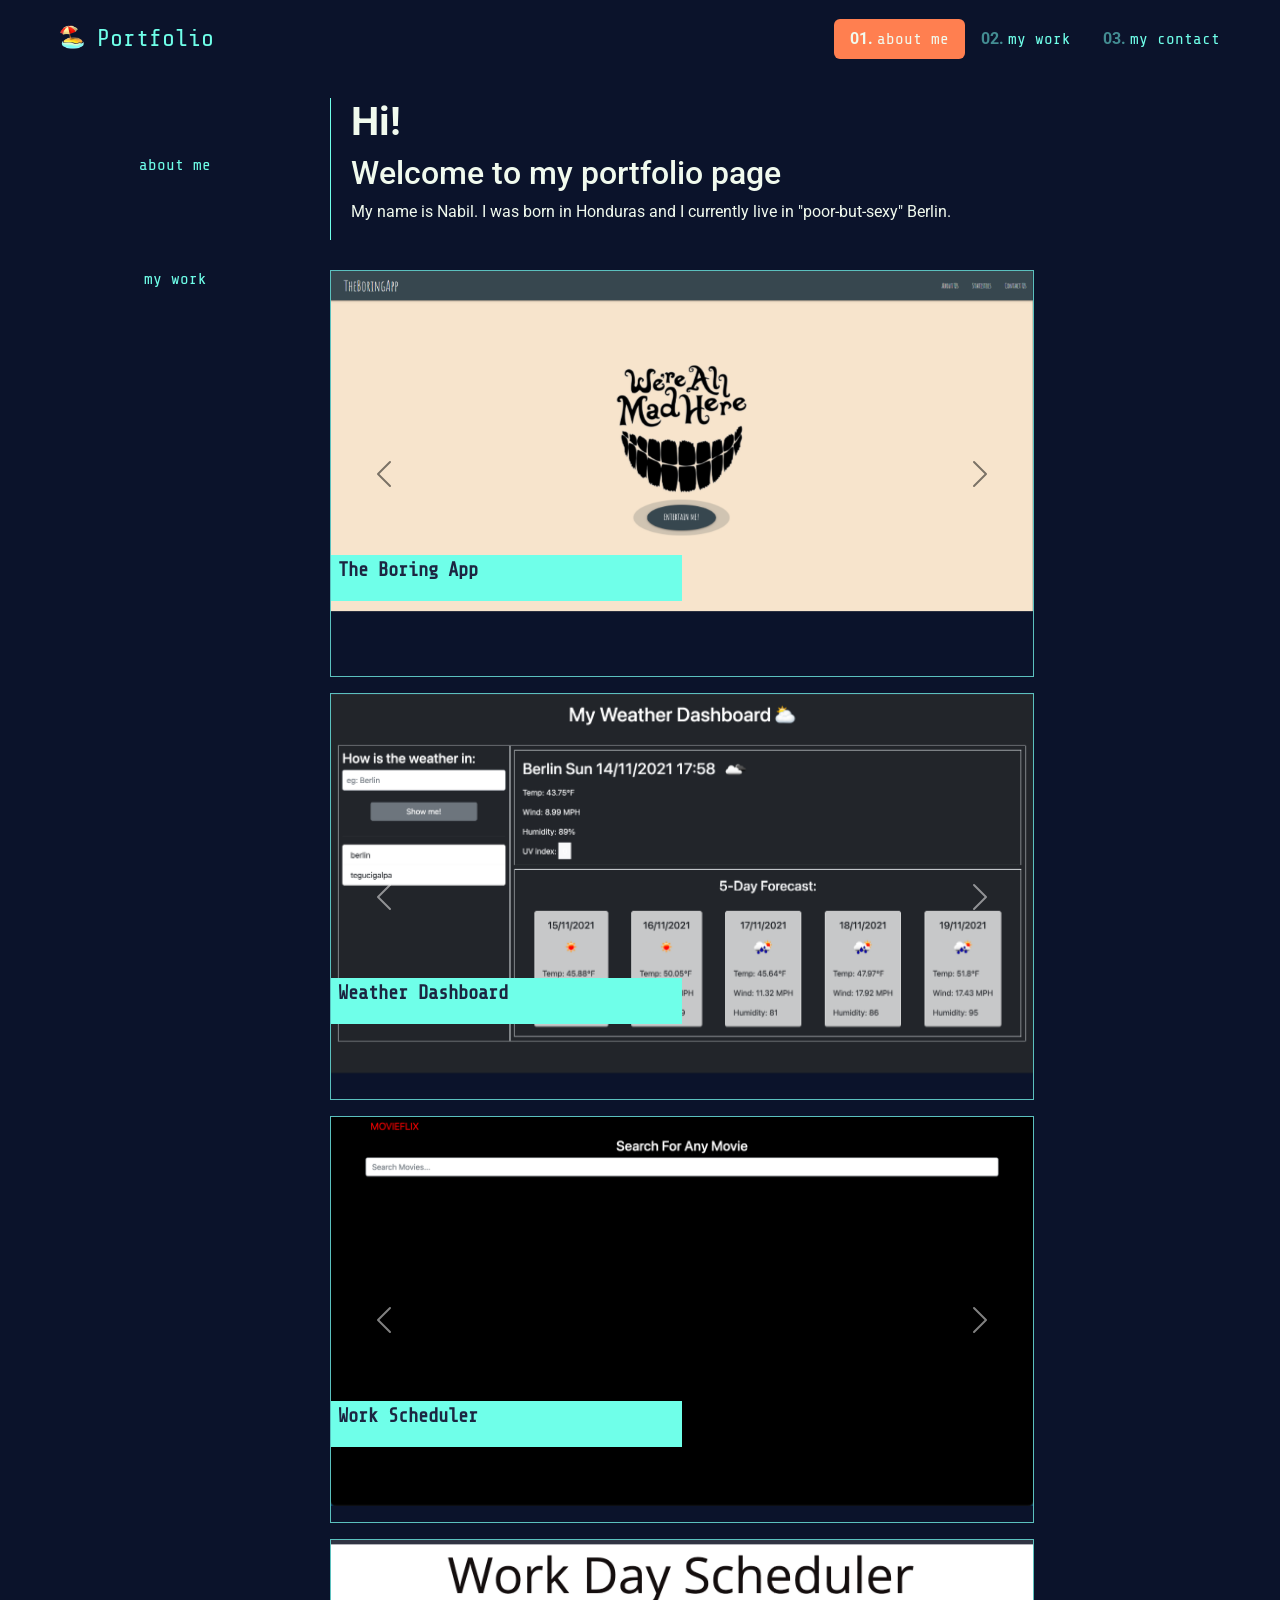
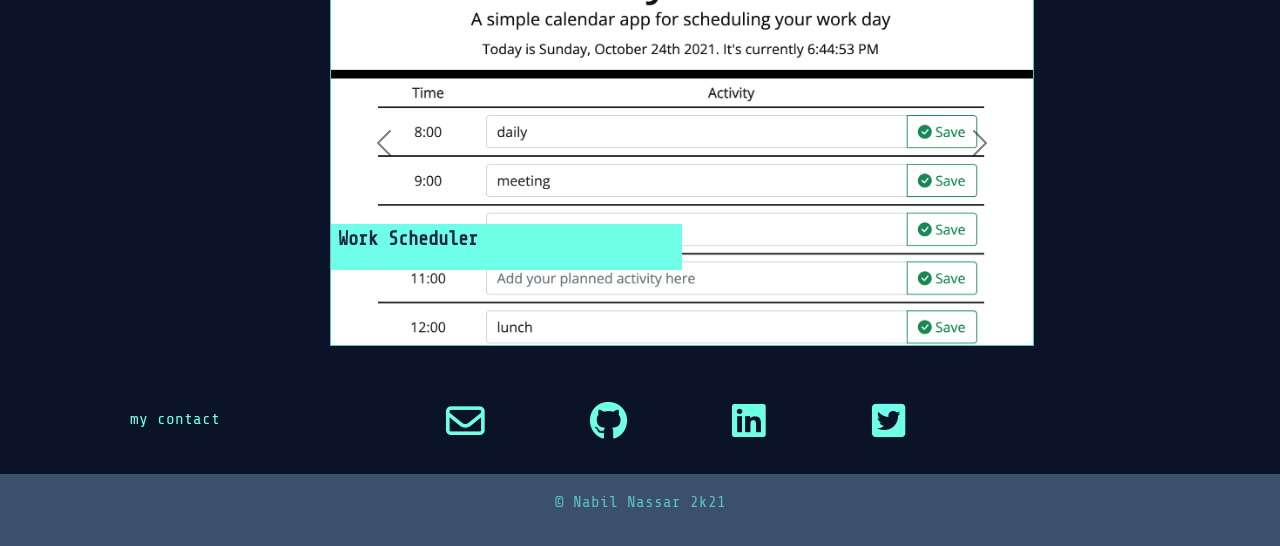
==== commit 9def4607: "Make navbar sticky on top, fix font colors and sizes" ====
--- a/index.html
+++ b/index.html
@@ -51,10 +51,10 @@
     <!-- header -->
     <nav
       id="navbar-scrollspy"
-      class="navbar navbar-expand-lg navbar-light bg-light fixed-top"
+      class="navbar navbar-expand-lg navbar-light bg-light sticky-top"
     >
       <!-- main navbar container -->
-      <div class="container-fluid">
+      <div class="container-fluid" id="logoContainer">
         <a class="navbar-brand px-5" href="#">
           <img
             src="./assets/images/beach-with-umbrella.png"
@@ -63,7 +63,7 @@
             height="24"
             class="d-inline-block align-text-top"
           />
-          Portfilio</a
+          Portfolio</a
         >
         <!-- button to show toggle when the screen is reduced -->
         <button
@@ -92,17 +92,17 @@
                 class="nav-link menu-item px-3"
                 aria-current="page"
                 href="#about-me-anchor"
-                ><span>01.</span>about me</a
+                ><span>01. </span>about me</a
               >
             </li>
             <li class="nav-item">
               <a class="nav-link menu-item px-3" href="#my-work-anchor"
-                ><span>02.</span>my work</a
+                ><span>02. </span>my work</a
               >
             </li>
             <li class="nav-item">
               <a class="nav-link menu-item pe-5 ps-3" href="#my-contact-anchor"
-                ><span>03.</span>my contact</a
+                ><span>03. </span>my contact</a
               >
             </li>
           </ul>
@@ -112,13 +112,14 @@
 
     <main>
       <!-- add the scrollspy to highlight the section in the menu as we scroll -->
-      <div
+    <div
         data-bs-spy="scroll"
         data-bs-target="#navbar-scrollspy"
         data-bs-offset="0"
         class="scrollspy-example"
         tabindex="0"
-      >
+        id="mainSection"
+        >
         <!-- ABOUT ME -->
         <div class="about-me" id="about-me-anchor">
           <!-- about me title section on the left -->
@@ -213,7 +214,6 @@
             </div>
 
             <!-- Project #2: Weather Dashboard -->
-
             <div class="project mb-3" id="project-2">
                 <a href="https://github.com/nnassarv/Weather-Dashboard-w6">
                     <div
@@ -242,32 +242,32 @@
                             </p>
                         </div>
                     </div>
-                    <button
-                    class="carousel-control-prev"
-                    type="button"
-                    data-bs-target="#carousel-weatherDashboard"
-                    data-bs-slide="prev"
-                    >
-                    <span
-                    class="carousel-control-prev-icon"
-                    aria-hidden="true"
-                    ></span>
-                    <span class="visually-hidden">Previous</span>
-                </button>
-                <button
-                class="carousel-control-next"
-                type="button"
-                data-bs-target="#carousel-weatherDashboard"
-                data-bs-slide="next"
-                >
-                <span
-                class="carousel-control-next-icon"
-                aria-hidden="true"
-                ></span>
-                <span class="visually-hidden">Next</span>
-            </button>
-        </div>
-        </a>
+                        <button
+                        class="carousel-control-prev"
+                        type="button"
+                        data-bs-target="#carousel-weatherDashboard"
+                        data-bs-slide="prev"
+                        >
+                        <span
+                        class="carousel-control-prev-icon"
+                        aria-hidden="true"
+                        ></span>
+                        <span class="visually-hidden">Previous</span>
+                        </button>
+                        <button
+                        class="carousel-control-next"
+                        type="button"
+                        data-bs-target="#carousel-weatherDashboard"
+                        data-bs-slide="next"
+                        >
+                        <span
+                        class="carousel-control-next-icon"
+                        aria-hidden="true"
+                        ></span>
+                        <span class="visually-hidden">Next</span>
+                        </button>
+                    </div>
+                </a>
             </div>
 
             <!-- Project #3: MovieFlix -->
@@ -307,66 +307,63 @@
                             </p>
                         </div>
                     </div>
-                    <button
-                    class="carousel-control-prev"
-                    type="button"
-                    data-bs-target="#carousel-movieflix"
-                    data-bs-slide="prev"
+                        <button
+                        class="carousel-control-prev"
+                        type="button"
+                        data-bs-target="#carousel-movieflix"
+                        data-bs-slide="prev"
+                        >
+                        <span
+                        class="carousel-control-prev-icon"
+                        aria-hidden="true"
+                        ></span>
+                        <span class="visually-hidden">Previous</span>
+                        </button>
+                        <button
+                        class="carousel-control-next"
+                        type="button"
+                        data-bs-target="#carousel-movieflix"
+                        data-bs-slide="next"
+                        >
+                        <span
+                        class="carousel-control-next-icon"
+                        aria-hidden="true"
+                        ></span>
+                        <span class="visually-hidden">Next</span>
+                        </button>
+                    </div>
+                </a>
+            </div>
+
+            <!-- Project #4: Work Scheduler -->
+            <div class="project mb-3" id="project-4">
+                <a href="https://github.com/nnassarv/Work-Scheduler-w5">
+                    <div
+                    id="carousel-workScheduler"
+                    class="carousel carousel-dark slide carousel-fade"
+                    data-bs-ride="carousel"
                     >
-                    <span
-                    class="carousel-control-prev-icon"
-                    aria-hidden="true"
-                    ></span>
-                    <span class="visually-hidden">Previous</span>
-                </button>
-                <button
-                class="carousel-control-next"
-                type="button"
-                data-bs-target="#carousel-movieflix"
-                data-bs-slide="next"
-                >
-                <span
-                class="carousel-control-next-icon"
-                aria-hidden="true"
-                ></span>
-                <span class="visually-hidden">Next</span>
-            </button>
-        </div>
-    </a>
-            </div>
-
-            <!-- Project #4: Work Scheduler -->
-
-                <div class="project mb-3" id="project-4">
-                    <a href="https://github.com/nnassarv/Work-Scheduler-w5">
-                        <div
-                        id="carousel-workScheduler"
-                        class="carousel carousel-dark slide carousel-fade"
-                        data-bs-ride="carousel"
-                        >
-                        <div class="carousel-inner">
-                            <div class="carousel-item active">
-                                <img
-                                src="./assets/images/work-scheduler-1.png"
-                                class="d-block w-100"
-                                alt="..."
-                                />
-                            </div>
-                            <div class="carousel-item">
-                                <img
-                                src="./assets/images/work-scheduler-2.png"
-                                class="d-block w-100"
-                                alt="..."
-                                />
-                            </div>
-                           
-                            
-                            <div class="project-title">
-                                <p>
-                                    <b>Work Scheduler</b>
-                                </p>
-                            </div>
-                        </div>
+                    <div class="carousel-inner">
+                        <div class="carousel-item active">
+                            <img
+                            src="./assets/images/work-scheduler-1.png"
+                            class="d-block w-100"
+                            alt="..."
+                            />
+                        </div>
+                        <div class="carousel-item">
+                            <img
+                            src="./assets/images/work-scheduler-2.png"
+                            class="d-block w-100"
+                            alt="..."
+                            />
+                        </div>
+                        <div class="project-title">
+                            <p>
+                                <b>Work Scheduler</b>
+                            </p>
+                        </div>
+                    </div>
                         <button
                         class="carousel-control-prev"
                         type="button"
@@ -378,34 +375,27 @@
                         aria-hidden="true"
                         ></span>
                         <span class="visually-hidden">Previous</span>
-                    </button>
-                    <button
-                    class="carousel-control-next"
-                    type="button"
-                    data-bs-target="#carousel-workScheduler"
-                    data-bs-slide="next"
-                    >
-                    <span
-                    class="carousel-control-next-icon"
-                    aria-hidden="true"
-                    ></span>
-                    <span class="visually-hidden">Next</span>
-                </button>
-            </div>
-        </a>
-                </div>
-
-            
-
-    
-    
-</a>
-</div>
-
-
-            
-          </div>
+                        </button>
+                        <button
+                        class="carousel-control-next"
+                        type="button"
+                        data-bs-target="#carousel-workScheduler"
+                        data-bs-slide="next"
+                        >
+                        <span
+                        class="carousel-control-next-icon"
+                        aria-hidden="true"
+                        ></span>
+                        <span class="visually-hidden">Next</span>
+                        </button>
+                    </div>
+                </a>
+            </div>
+ 
+            </a>
+            </div>  
         </div>
+    </div>
 
         <!-- MY CONTACT -->
         <div class="my-contact" id="my-contact-anchor">
@@ -453,6 +443,6 @@
 
   <!-- this is a standard copyright footer -->
   <footer>
-    <p>Copyright Nabil Nassar 2k21</p>
+    <p>© Nabil Nassar 2k21</p>
   </footer>
 </html>
--- a/assets/css/style.css
+++ b/assets/css/style.css
@@ -24,13 +24,13 @@
 */
 
 /* header style */
-/* .header {
+.nav {
     height: auto;
     color: var(--white);
     background: var(--oxford-blue);
     display: flex;
-    justify-content: space-between;
-} */
+}
+
 
 /* logo style */
 .logo {
@@ -46,21 +46,7 @@
     padding: 10px;
 }
 
-/* nav bar style */
-/* .header nav {
-    min-width: 75%;
-    height: auto;
-    display: flex;
-    flex-flow: row wrap;
-    justify-content: center;
-    align-items: center;
-} */
-
-/* style of the menu items list */
-/* nav ul {
-    display: flex;
-    justify-content: center;
-} */
+
 
 /* style for the numbering of the menu items in tha nav bar */
 nav span {
@@ -91,6 +77,50 @@
     color: coral;
 }
 
+.bg-light {
+    --bs-bg-opacity: 0;
+}
+
+#mainSection {
+    position: relative;
+}
+
+#navbar-scrollspy {
+    padding-top: 0;
+    padding-bottom: 0;
+}
+
+#logoContainer {
+    margin-top: 0;
+    background-color: var(--oxford-blue);
+    padding-top: 1em;
+    padding-bottom: 1em;
+}
+
+.navbar-light .navbar-brand {
+    color: var(--turquoise);
+    font-size:x-large;
+}
+
+.nav-pills .nav-link.active, .nav-pills .show>.nav-link {
+    background-color: coral;
+}
+
+.navbar-light .navbar-nav .nav-link {
+    color: var(--turquoise);
+}
+
+
+.navbar-light .navbar-nav .nav-link.active {
+    color: var(--white)
+    opacity: 1;
+}
+
+.nav-link.active span {
+    color: var(--white);
+    opacity: 1;
+}
+
 /* 
     ABOUT ME section 
 */
@@ -114,6 +144,10 @@
     height: auto;
     background: var(--oxford-blue);
     text-align: center;
+}
+
+.about-me-title h2, .my-work-title h2, .my-contact-title h2 {
+    font-size:medium;
 }
 
 /* about me info */
@@ -282,7 +316,7 @@
 .contact-media {
     padding: 5px;
     margin: 5px;
-    width: 70%;
+    width: 55%;
     height: auto;
     display: flex;
     flex-flow: row wrap;
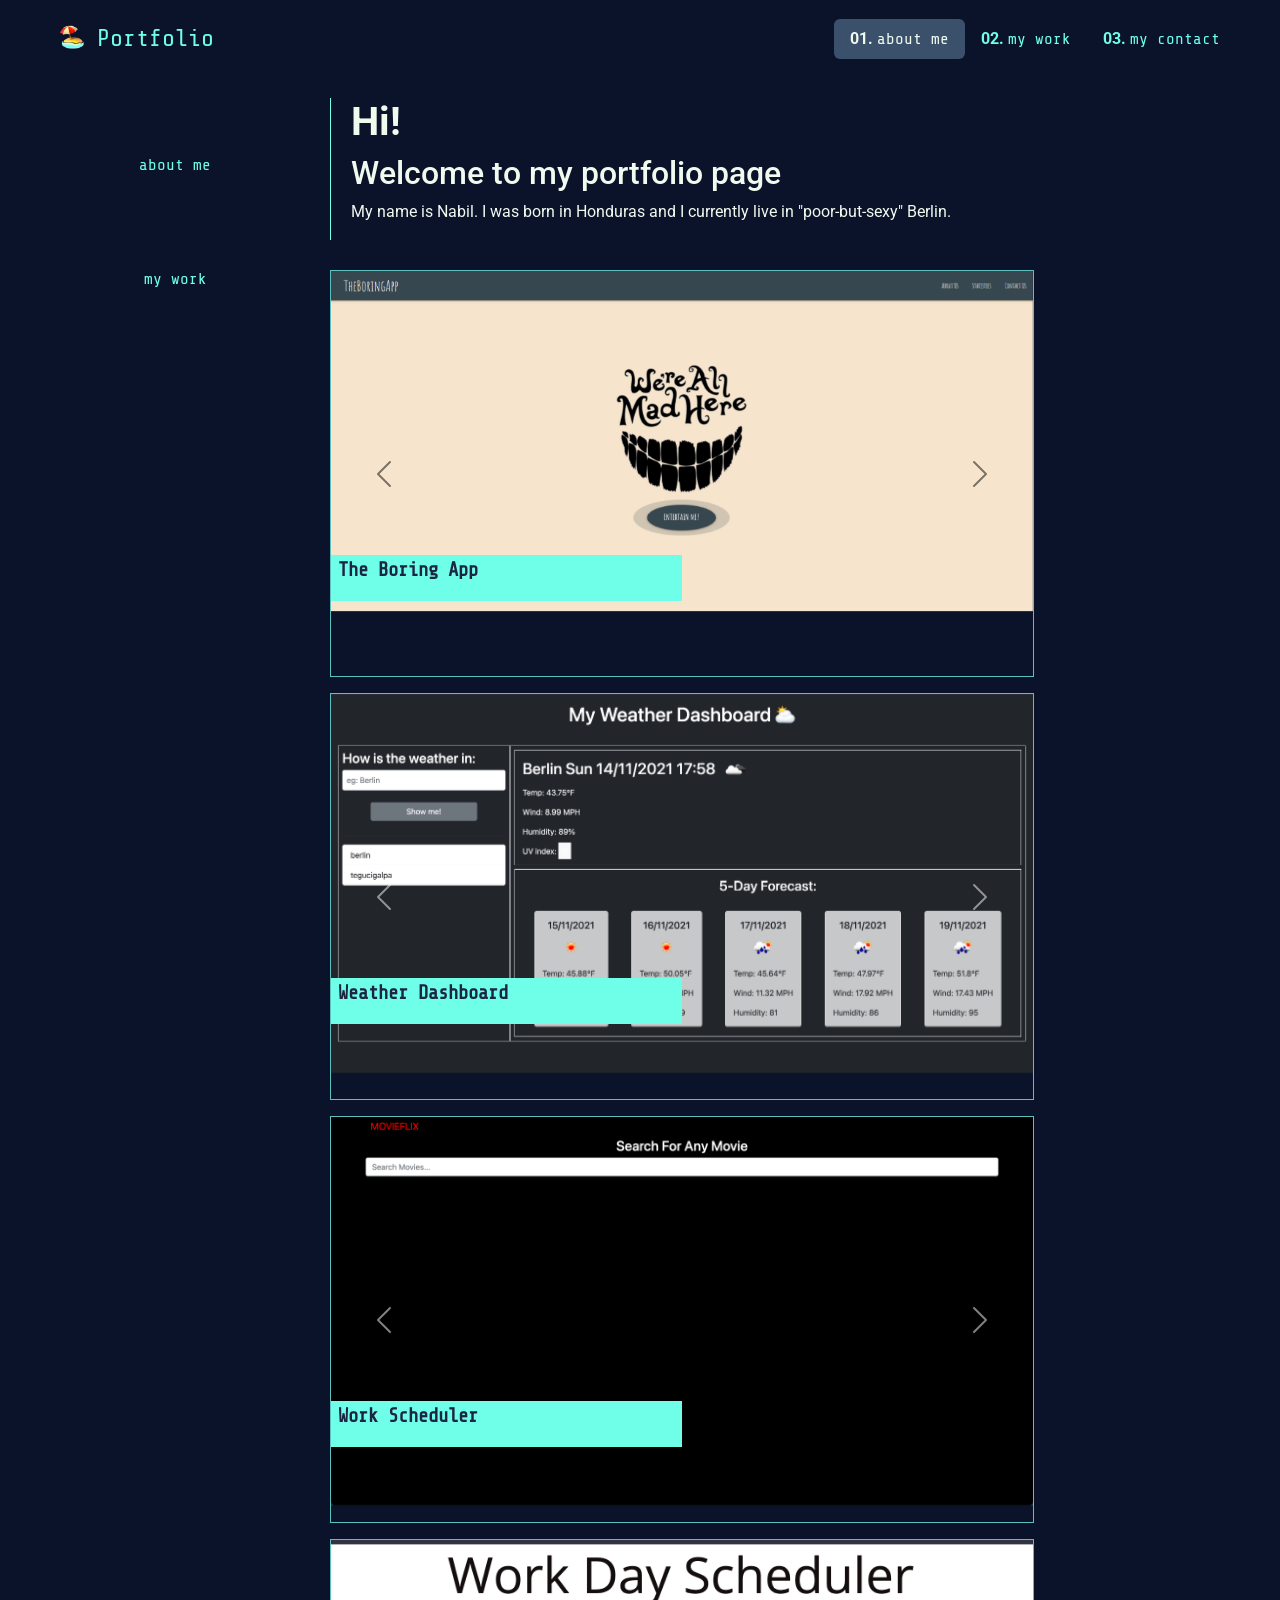
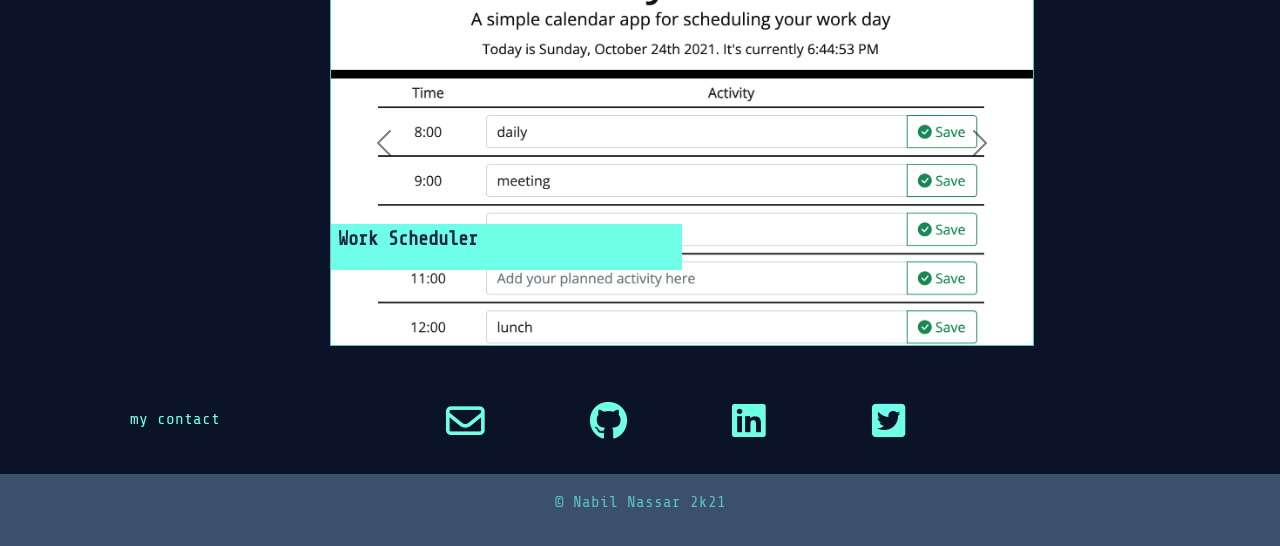
==== commit d59c3a74: "Fix hover colors for nav bar on normal screen and mobile screen" ====
--- a/index.html
+++ b/index.html
@@ -55,7 +55,7 @@
     >
       <!-- main navbar container -->
       <div class="container-fluid" id="logoContainer">
-        <a class="navbar-brand px-5" href="#">
+        <a class="navbar-brand px-5" href="#" id="logoText">
           <img
             src="./assets/images/beach-with-umbrella.png"
             alt="beach with umbrella icon"
@@ -92,16 +92,17 @@
                 class="nav-link menu-item px-3"
                 aria-current="page"
                 href="#about-me-anchor"
+                id="aboutMeText"
                 ><span>01. </span>about me</a
               >
             </li>
             <li class="nav-item">
-              <a class="nav-link menu-item px-3" href="#my-work-anchor"
+              <a class="nav-link menu-item px-3" href="#my-work-anchor" id="myWorkText"
                 ><span>02. </span>my work</a
               >
             </li>
             <li class="nav-item">
-              <a class="nav-link menu-item pe-5 ps-3" href="#my-contact-anchor"
+              <a class="nav-link menu-item pe-5 ps-3" href="#my-contact-anchor" id="myContactText"
                 ><span>03. </span>my contact</a
               >
             </li>
--- a/assets/css/style.css
+++ b/assets/css/style.css
@@ -38,30 +38,24 @@
     font-family: 'Share Tech Mono', monospace;
     text-align: center;
     color: var(--turquoise);
-    /* width: 25%; */
 }
 
 .logo h2 {
     text-align: center;
     padding: 10px;
 }
-
-
 
 /* style for the numbering of the menu items in tha nav bar */
 nav span {
-    color: var(--maximum-blue-green);
     font-family: 'Roboto', sans-serif;
-    opacity: 0.7;
+    opacity: 1;
     font-weight:bolder;
 }
 
 /* nav bar options style */
 .header nav ul li {
-    /* min-width: 15vw; */
     list-style: none;
     text-align: center;
-    /* flex: 1 1 20%; */
 }
 
 /* style of menu items in the nav bar */
@@ -97,19 +91,31 @@
     padding-bottom: 1em;
 }
 
+#logoText:hover {
+    color: var(--turquoise);
+}
+
+#aboutMeText:hover, #myWorkText:hover, #myContactText:hover  {
+    color: coral;
+}
+
 .navbar-light .navbar-brand {
     color: var(--turquoise);
     font-size:x-large;
 }
 
 .nav-pills .nav-link.active, .nav-pills .show>.nav-link {
-    background-color: coral;
+    background-color: var(--independence);
 }
 
 .navbar-light .navbar-nav .nav-link {
     color: var(--turquoise);
 }
 
+.navbar-toggler {
+    background-color:turquoise;
+    opacity: ;
+}
 
 .navbar-light .navbar-nav .nav-link.active {
     color: var(--white)
@@ -209,11 +215,6 @@
     flex: 1 1 35%;
 }
 
-/* style for hover over project box / image */
-.project:hover {
-    box-shadow: 0 0 0 0;
-}
-
 /* style for hover over project title box */
 .project-title:hover {
     background: coral;
@@ -248,40 +249,24 @@
 
 /* The Boring App */
 #project-1 {
-    /* background-image: url(./assets/images/make-a-choice.jpeg);
-    width: 55vw;
-    height: 65vh;
-    background-size: cover; */
     background-position: top;
     flex: 1 1 65vw;
 }
 
 /* Weather Dashboard */
 #project-2 {
-    /* background-image: url(./assets/images/make-a-choice.jpeg);
-    width: 55vw;
-    height: 65vh;
-    background-size: cover; */
     background-position: top;
     flex: 1 1 65vw;
 }
 
 /* MovieFlix */
 #project-3 {
-    /* background-image: url(./assets/images/make-a-choice.jpeg);
-    width: 55vw;
-    height: 65vh;
-    background-size: cover; */
     background-position: top;
     flex: 1 1 65vw;
 }
 
 /* Work Scheduler */
 #project-4 {
-    /* background-image: url(./assets/images/make-a-choice.jpeg);
-    width: 55vw;
-    height: 65vh; */
-    background-size: cover;
     background-position: top;
     flex: 1 1 65vw; 
 }
